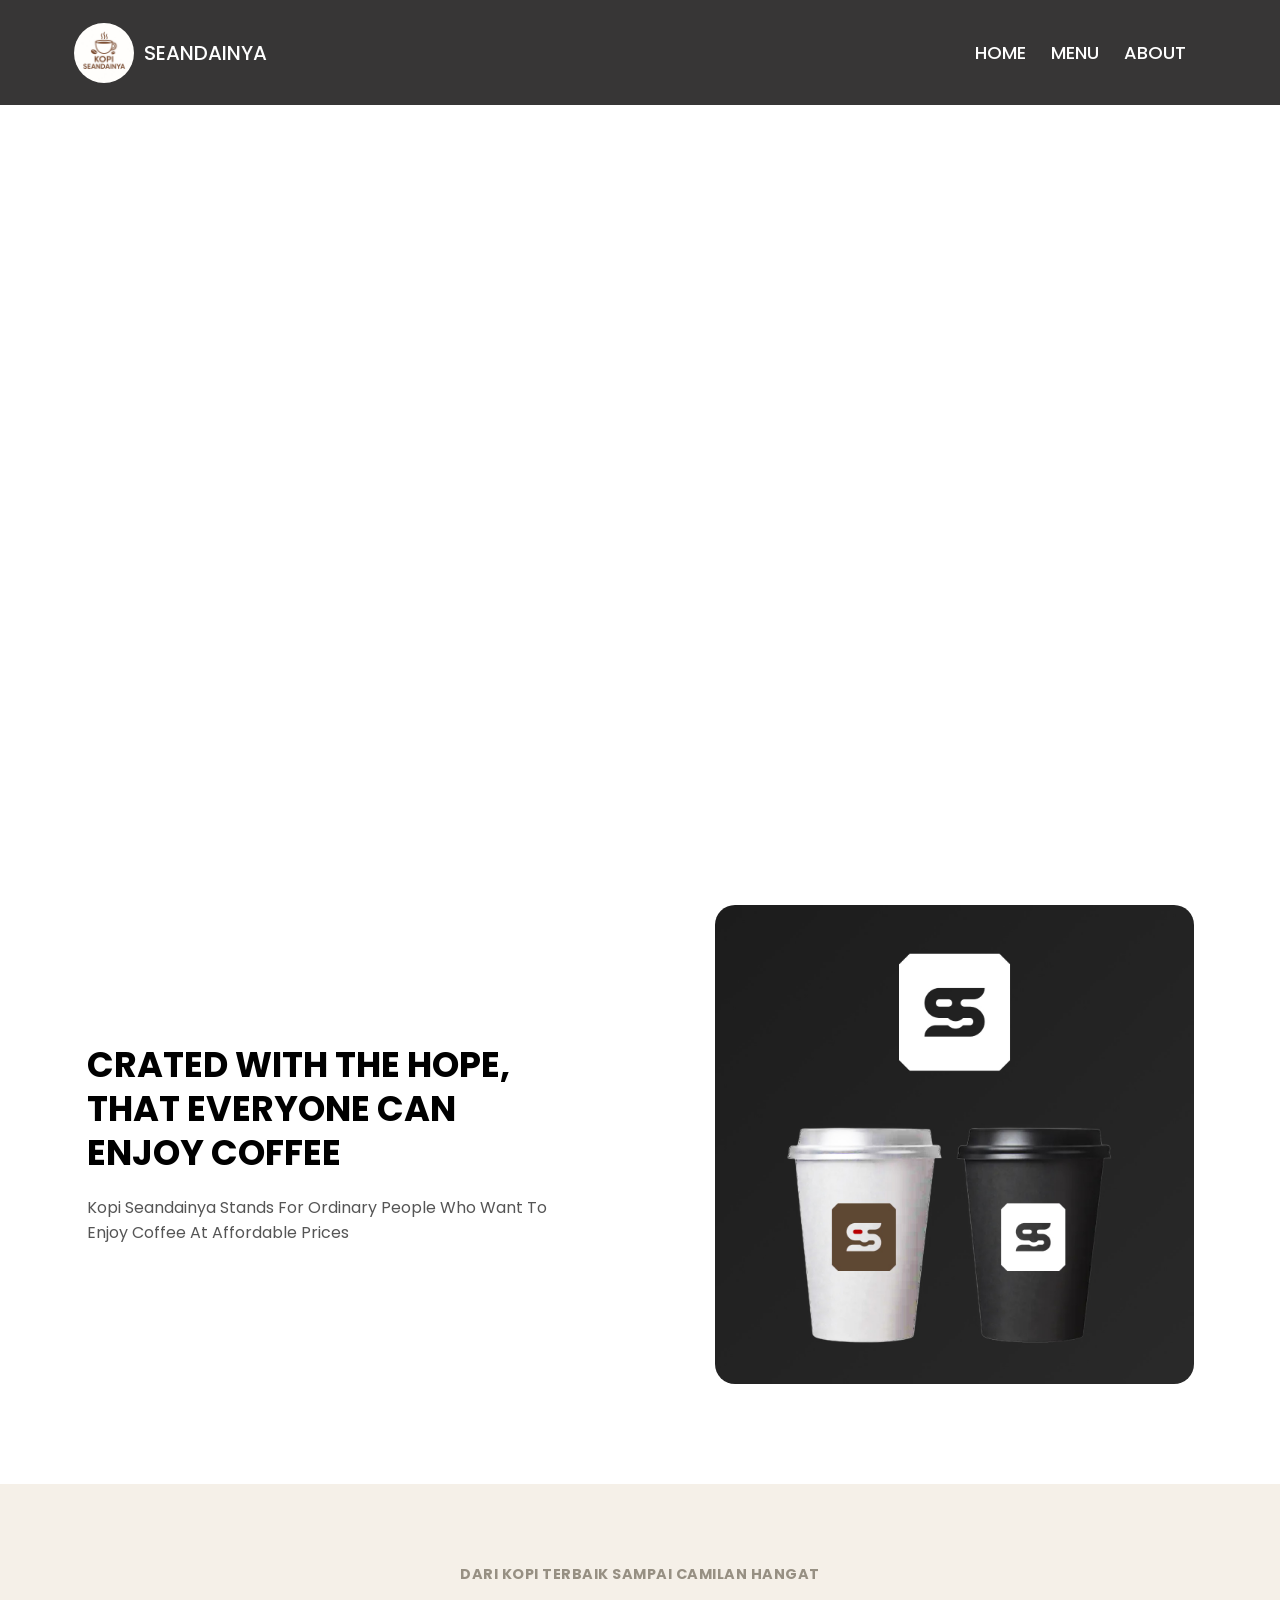
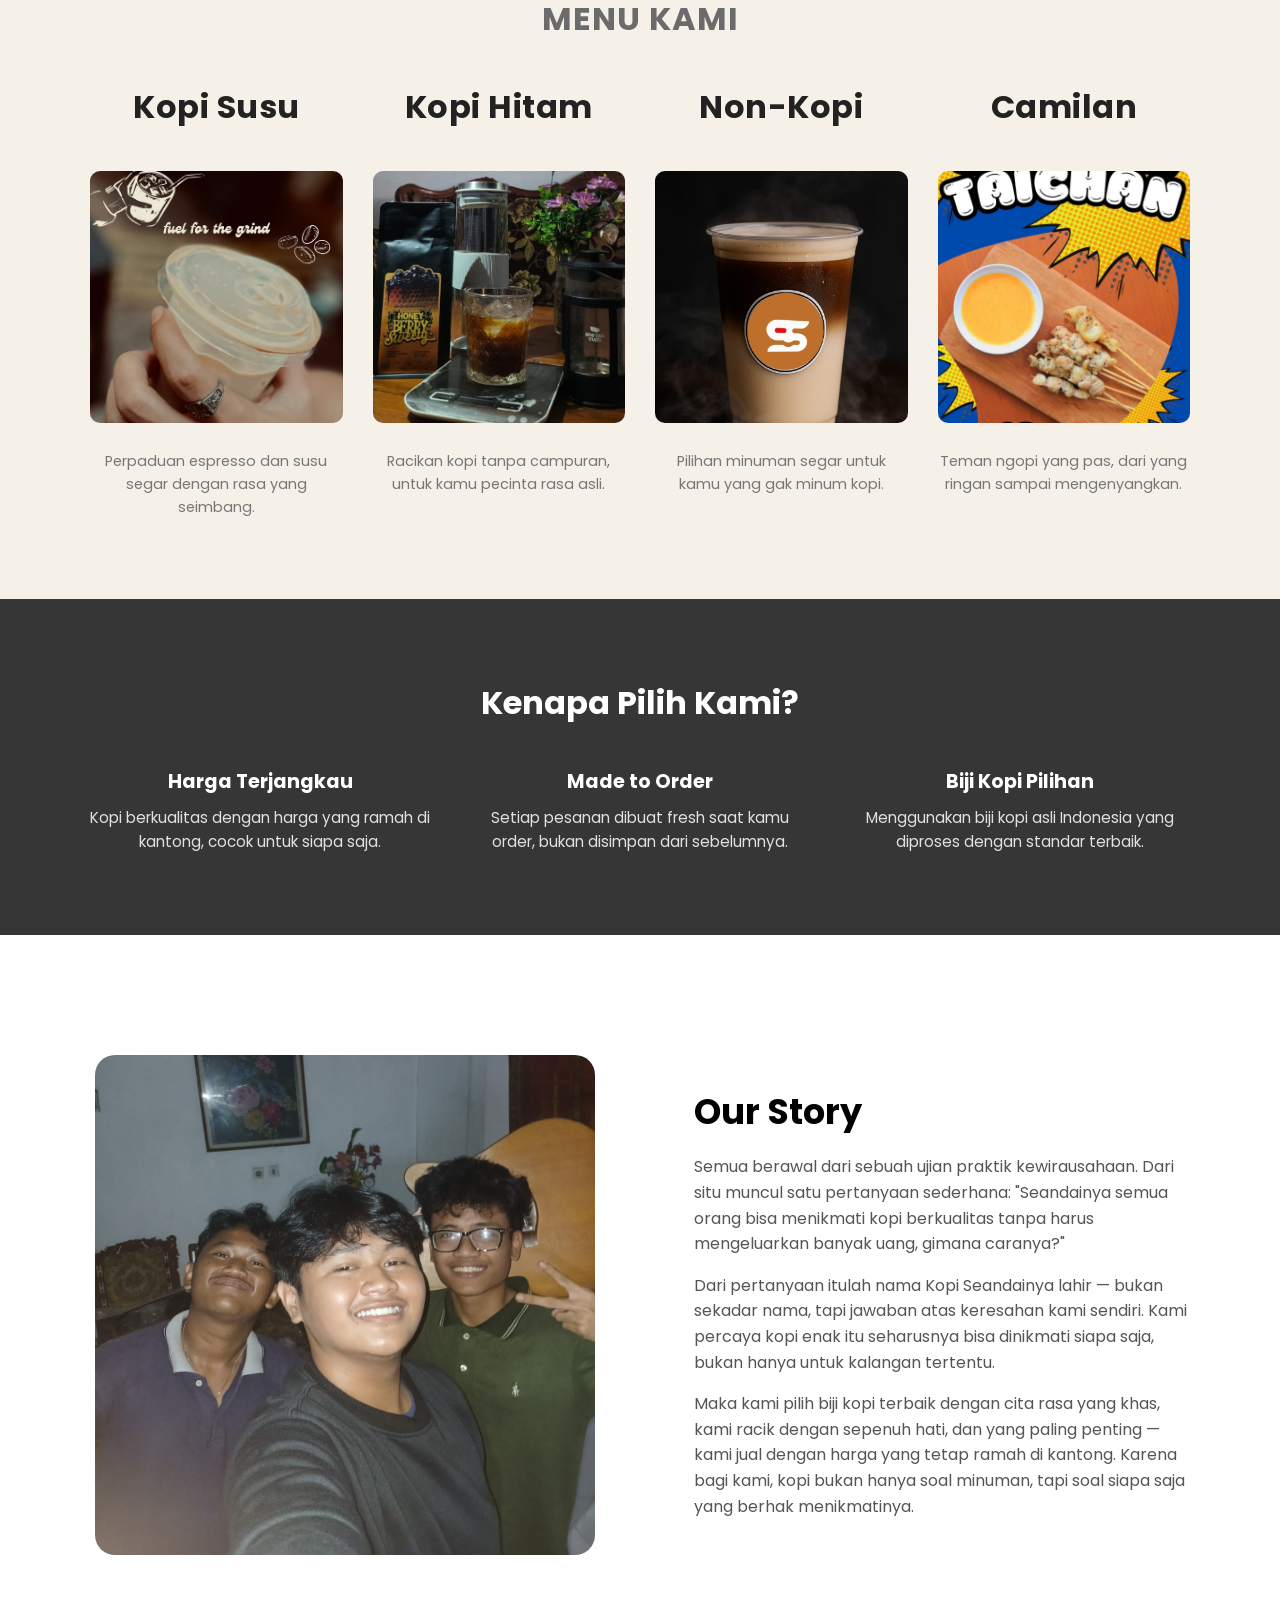
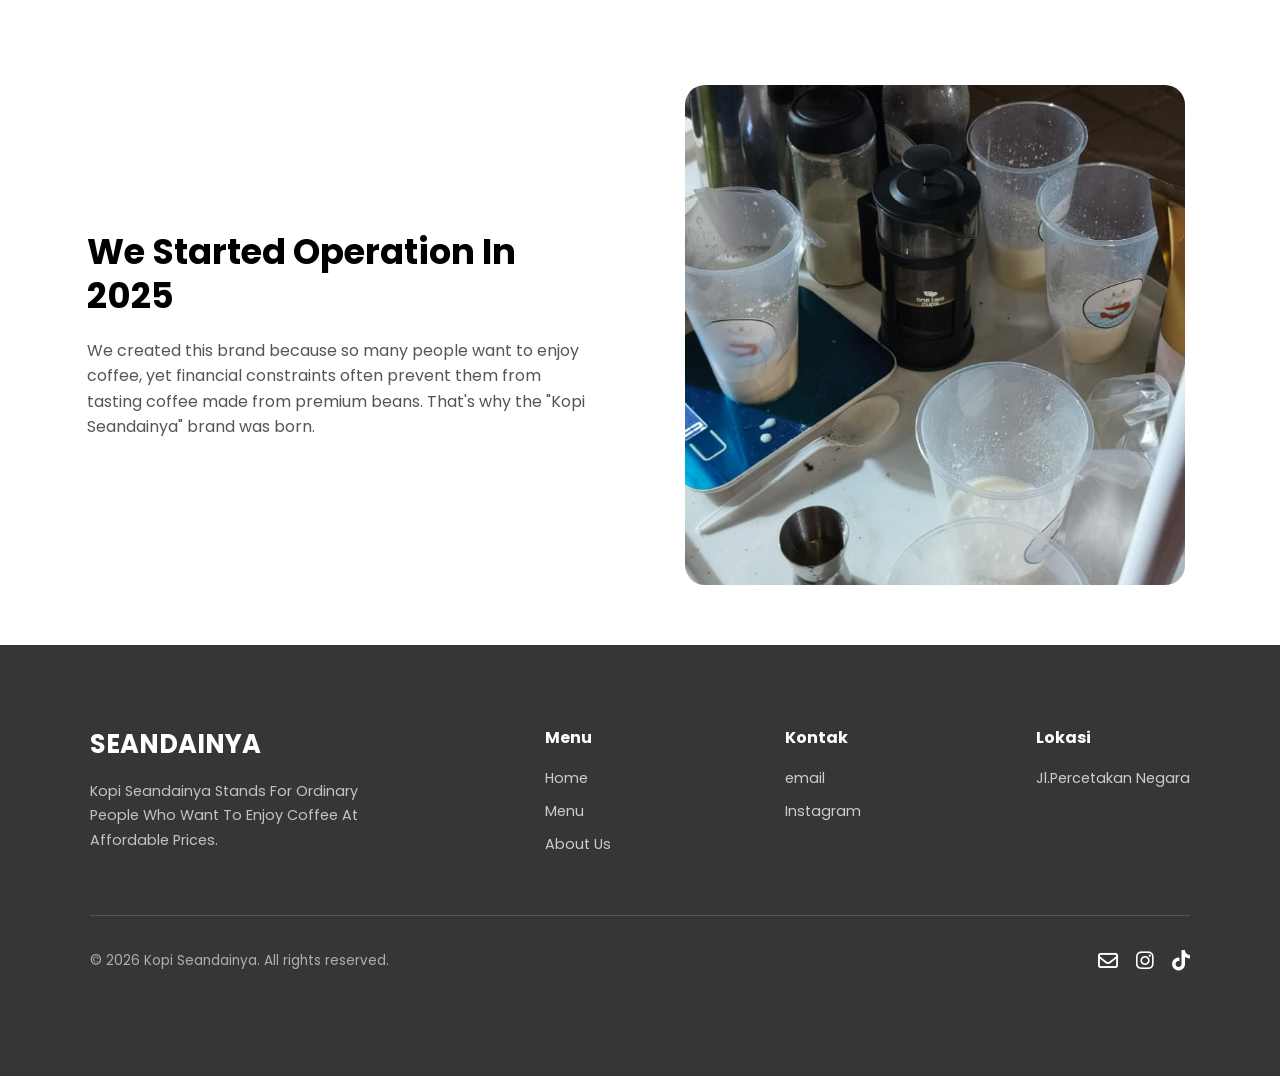
==== index.html @ 77f6c5b6 "project website pertama" ====
<!doctype html>
<html lang="en">
  <head>
    <meta charset="UTF-8" />
    <meta name="viewport" content="width=device-width, initial-scale=1.0" />
    <title>mini project</title>

    <link rel="stylesheet" href="base.css" />

    <!-- Font Awesome (Ikon sosmed)-->
    <link
      rel="stylesheet"
      href="https://cdnjs.cloudflare.com/ajax/libs/font-awesome/6.7.2/css/all.min.css"
      integrity="sha512-Evv84Mr4kqVGRNSgIGL/F/aIDqQb7xQ2vcrdIwxfjThSH8CSR7PBEakCr51Ck+w+/U6swU2Im1vVX0SVk9ABhg=="
      crossorigin="anonymous"
      referrerpolicy="no-referrer"
    />
  </head>

  <body>
    <header>
      <nav>
        <div class="image">
          <img src="aset/logo seandainya.jpeg" />
          <span>SEANDAINYA</span>
        </div>

        <div class="list_menu">
          <ul>
            <li><a href="#top">HOME</a></li>
            <li><a href="produk.html">MENU</a></li>
            <li><a href="#targetM">ABOUT</a></li>
          </ul>
        </div>

        <!-- HAMBURGER -->
        <input type="checkbox" id="toggle" />
        <label for="toggle" class="menu-btn">
          <span></span>
          <span></span>
          <span></span>
        </label>
      </nav>

      <!-- sidebar -->
      <div class="sidebar">
        <h3>SEANDAINYA</h3>
        <a href="#top">HOME</a>
        <a href="produk.html">MENU</a>
        <a href="#targetM">ABOUT</a>
      </div>
      <!-- sidebar end -->
    </header>

    <main>
      <video
        class="video"
        src="aset/cold, smooth & tasty. (1).mp4"
        autoplay
        loop
        muted
        id="targetH"
      ></video>

      <div class="hero-split reveal">
        <div class="hero-split-text">
          <h2>CRATED WITH THE HOPE,<br />THAT EVERYONE CAN ENJOY COFFEE</h2>
          <p>
            Kopi Seandainya Stands For Ordinary People Who Want To Enjoy Coffee
            At Affordable Prices
          </p>
        </div>
        <div class="hero-split-image">
          <img src="aset/desain.jpeg" alt="Kopi Seandainya" />
        </div>
      </div>

      <section class="block block-light">
        <div class="block-inner">
          <p class="menu-label">Dari Kopi Terbaik Sampai Camilan Hangat</p>
          <h2 class="menu-title">MENU KAMI</h2>
          <div class="menu-underline"></div>

          <div class="menu-grid">
            <div class="menu-col">
              <h2>Kopi Susu</h2>
              <img src="aset/menu kopi.jpeg" alt="Kopi Susu" />
              <p>
                Perpaduan espresso dan susu segar dengan rasa yang seimbang.
              </p>
            </div>
            <div class="menu-col">
              <h2>Kopi Hitam</h2>
              <img src="aset/arabica pertama.jpeg" alt="Kopi Hitam" />
              <p>Racikan kopi tanpa campuran, untuk kamu pecinta rasa asli.</p>
            </div>
            <div class="menu-col">
              <h2>Non-Kopi</h2>
              <img src="aset/logo3.jpeg" alt="Non Kopi" />
              <p>Pilihan minuman segar untuk kamu yang gak minum kopi.</p>
            </div>
            <div class="menu-col">
              <h2>Camilan</h2>
              <img src="aset/menu cemilan.jpeg" alt="Camilan" />
              <p>
                Teman ngopi yang pas, dari yang ringan sampai mengenyangkan.
              </p>
            </div>
          </div>
        </div>
      </section>

      <section class="block block-dark">
        <div class="block-inner">
          <h2>Kenapa Pilih Kami?</h2>
          <div class="reason-grid">
            <div class="reason-item">
              <h3>Harga Terjangkau</h3>
              <p>
                Kopi berkualitas dengan harga yang ramah di kantong, cocok untuk
                siapa saja.
              </p>
            </div>
            <div class="reason-item">
              <h3>Made to Order</h3>
              <p>
                Setiap pesanan dibuat fresh saat kamu order, bukan disimpan dari
                sebelumnya.
              </p>
            </div>
            <div class="reason-item">
              <h3>Biji Kopi Pilihan</h3>
              <p>
                Menggunakan biji kopi asli Indonesia yang diproses dengan
                standar terbaik.
              </p>
            </div>
          </div>
        </div>
      </section>

      <div class="about" id="targetM">
        <h2></h2>
      </div>

      <div class="hero-split-2 reveal">
        <div class="hero-split-image">
          <img src="aset/pendiri2.jpeg" alt="Kopi Seandainya" />
        </div>
        <div class="hero-split-text">
          <h2>Our Story</h2>
          <p>
            Semua berawal dari sebuah ujian praktik kewirausahaan. Dari situ
            muncul satu pertanyaan sederhana: "Seandainya semua orang bisa
            menikmati kopi berkualitas tanpa harus mengeluarkan banyak uang,
            gimana caranya?"
          </p>
          <p>
            Dari pertanyaan itulah nama Kopi Seandainya lahir — bukan sekadar
            nama, tapi jawaban atas keresahan kami sendiri. Kami percaya kopi
            enak itu seharusnya bisa dinikmati siapa saja, bukan hanya untuk
            kalangan tertentu.
          </p>
          <p>
            Maka kami pilih biji kopi terbaik dengan cita rasa yang khas, kami
            racik dengan sepenuh hati, dan yang paling penting — kami jual
            dengan harga yang tetap ramah di kantong. Karena bagi kami, kopi
            bukan hanya soal minuman, tapi soal siapa saja yang berhak
            menikmatinya.
          </p>
        </div>
      </div>

      <div class="hero-split-2">
        <div class="hero-split-text">
          <h2>We Started Operation In 2025</h2>
          <p>
            We created this brand because so many people want to enjoy coffee,
            yet financial constraints often prevent them from tasting coffee
            made from premium beans. That's why the "Kopi Seandainya" brand was
            born.
          </p>
        </div>
        <div class="hero-split-image">
          <img src="aset/opening.jpeg" alt="Kopi Seandainya" />
        </div>
      </div>

      <div>
        <div class="text_beli">
          <span> </span>
        </div>
      </div>
    </main>

    <!-- FOOTER -->
    <footer class="site-footer block block-dark">
      <div class="block-inner">
        <div class="footer-top">
          <div class="footer-brand">
            <h3>SEANDAINYA</h3>
            <p>
              Kopi Seandainya Stands For Ordinary People Who Want To Enjoy
              Coffee At Affordable Prices.
            </p>
          </div>

          <div class="footer-col">
            <h4>Menu</h4>
            <a href="#top">Home</a>
            <a href="produk.html">Menu</a>
            <a href="#targetM">About Us</a>
          </div>

          <div class="footer-col">
            <h4>Kontak</h4>
            <a href="#">email</a>
            <a href="https://www.instagram.com/kedai_seandainya/">Instagram</a>
          </div>

          <div class="footer-col">
            <h4>Lokasi</h4>
            <a href="#" style="pointer-events: none">Jl.Percetakan Negara</a>
          </div>
        </div>

        <div class="footer-divider"></div>

        <div class="footer-bottom">
          <p>&copy; 2026 Kopi Seandainya. All rights reserved.</p>
          <div class="footer-socials">
            <a href="#">
              <i class="fa-regular fa-envelope"></i>
            </a>
            <a href="https://www.instagram.com/kedai_seandainya/">
              <i class="fa-brands fa-instagram"></i>
            </a>
            <a href="#">
              <i class="fa-brands fa-tiktok"></i>
            </a>
          </div>
        </div>
      </div>
    </footer>
    <!-- FOOTER END -->

    <script src="style.js"></script>
  </body>
</html>
---- base.css ----
/* !!!!!!!

JANGAN EDIT FILE INI. DENGAN ANDA MENGAMBIL FILE INI,
ANDA TIDAK MENGHARGAI SESAMA DEVELOPER

!!!!!!!!!! */


@import url("https://fonts.googleapis.com/css2?family=Poppins:ital,wght@0,100;0,200;0,300;0,400;0,500;0,600;0,700;0,800;0,900;1,100;1,200;1,300;1,400;1,500;1,600;1,700;1,800;1,900&display=swap");

:root {
  --nav-height: 105px;
}

/* BUKU MENU PAGE */
.menu-page-header {
  text-align: center;
  padding: 60px 5%;
  padding-bottom: 0;
  font-family: "poppins";
}
 
.menu-page-header h1 {
  font-size: 2.4em;
  font-weight: 800;
  color: #1a1a1a;
  margin-bottom: 18px;
}
 
.menu-page-header-underline {
  width: 70px;
  height: 5px;
  background-color: #212121;
  margin: 0 auto 18px;
  border-radius: 2px;
}
 
.menu-page-header p {
  color: #777;
  font-size: 1em;
}
 
.menu-category {
  padding: 60px 5%;
  font-family: "poppins";
}

 
.menu-category-title {
  font-size: 1.9em;
  font-weight: 700;
  color: #8a8a8a;
  letter-spacing: 1px;
  margin-bottom: 20px;
  margin-top: 50px;
}
 
.menu-category-desc {
  color: #777;
  line-height: 1.7;
  max-width: 900px;
  margin-bottom: 50px;
}
 
.menu-subcards {
  display: grid;
  grid-template-columns: repeat(2, 1fr);
  gap: 45px;
}
 
.menu-subcard {
  background-color: #f5f4f2;
  border-radius: 8px;
  padding: 30px 30px 30px 55px;
  display: flex;
  align-items: center;
  gap: 25px;
}
 
.menu-subcard img {
  width: 150px;
  height: 150px;
  object-fit: cover;
  border-radius: 8px;
  margin-left: -80px;
  flex-shrink: 0;
  box-shadow: 0 10px 25px rgba(0, 0, 0, 0.15);
}
 
.menu-subcard-content h3 {
  font-size: 0.95em;
  font-weight: 700;
  letter-spacing: 1.5px;
  text-transform: uppercase;
  margin-bottom: 14px;
  color: #333;
}
 
.menu-subcard-content p {
  font-size: 0.9em;
  color: #666;
  line-height: 1.7;
}

@media (max-width: 768px) {
  .menu-subcards {
    grid-template-columns: 1fr;
  }
  .menu-subcard {
    flex-direction: column;
    padding: 40px 25px 25px;
    text-align: center;
  }
  .menu-subcard img {
    margin-left: 0;
    margin-top: -55px;
  }
}

/* ANIMASI SHARED */
.reveal {
  opacity: 0;
  transform: translateY(30px);
  transition: opacity 0.6s ease-out, transform 0.6s ease-out;
}

.reveal.visible {
  opacity: 1;
  transform: translateY(0);
}
/* ANIMASI END*/


/* ------------------------------------------------------ HOME CSS -------------------------------------------------------------- */

body {
  height: 150dvh;
}

html {
  scroll-behavior: smooth;
}

* {
  margin: 0;
  padding: 0;
  box-sizing: border-box;
}

span {
  font-size: 20px;
}

nav {
  font-family: "poppins";
  position: fixed;
  z-index: 3;
  top: 0;
  left: 0;
  right: 0;
  height: var(--nav-height);
  padding: 0 5%;
  display: flex;
  flex: 1 0 67%;
  background-color: rgb(55, 54, 54);
  justify-content: space-between;
  align-items: center;
  transition:
    height 0.3s ease,
    box-shadow 0.3s ease;
}

nav.scrolled {
  height: calc(var(--nav-height) - 40px);
  box-shadow: 0px 2px 10px rgba(0, 0, 0, 0.08);
}

nav.scrolled .image img {
  width: 50px;
  height: 50px;
}

nav.scrolled .image span {
  font-size: 20px;
}

.sidebar {
  position: fixed;
  top: 0;
  left: -250px;
}

.image {
  display: flex;
  font-family: "poppins";
  font-weight: 500;
  color: #fff;
  align-items: center;
  gap: 10px;
  margin-left: 10px;
  img {
    width: 60px;
    height: 60px;
    border-radius: 50%;
    transition:
      width 0.3s ease,
      height 0.3s ease;
  }
}

.video {
  display: block;
  width: 100vw;
  margin-left: calc(50% - 50vw);
  margin-right: calc(50% - 50vw);
  max-width: 100vw;
  top: 0;
  height: auto;
  border-radius: 0;
}

.list_menu ul {
  display: flex;
  gap: 25px;
  margin-right: 30px;
  li {
    list-style: none;
    font-family: "poppins";
    cursor: pointer;
    transition: 0.3s;
    & a {
      text-decoration: none;
      color: white;
      font-size: 18px;
      font-weight: 500;
    }
  }
}

ul a {
  position: relative;
  text-decoration: none;
}
a::after {
  content: "";
  position: absolute;
  left: 50%;
  bottom: -6px;
  width: 0;
  height: 3px;
  background-color: #fff;
  transform: translateX(-50%);
  transition: width 0.3s ease;
}
a:hover::after {
  width: 100%;
}
main {
  margin-top: var(--nav-height);
  padding: 0px 25px;
}
.p {
  align-items: center;
  justify-content: center;
  display: flex;
  margin-bottom: 30px;
  font-family: "poppins";
  font-weight: 600;
  font-family: "poppins";
  height: 200px;
  img {
    height: auto;
    max-width: 30%;
    margin-top: 50px;
    padding: 30px;
    display: flex;
  }
}

.about {
  font-family: "poppins";
  justify-content: center;
  align-items: center;
  display: flex;
  margin-top: 50px;
}

/* MENU SECTION */
.menu-label {
  color: #979083;
  font-weight: 700;
  font-size: 0.9em;
  letter-spacing: 0.5px;
  text-transform: uppercase;
  margin-bottom: 10px;
}

.menu-title {
  font-size: 2.6em;
  font-weight: 700;
  color: #6b6b6b;
  letter-spacing: 1px;
}

.menu-grid {
  display: grid;
  grid-template-columns: repeat(4, 1fr);
  gap: 30px;
  text-align: center;
}

.menu-col img {
  width: 100%;
  aspect-ratio: 1 / 1;
  object-fit: cover;
  border-radius: 10px;
  margin-bottom: 20px;
}

.menu-col h2 {
  font-size: 1.05em;
  font-weight: 700;
  color: #222;
  margin-bottom: 12px;
  letter-spacing: 0.5px;
}

.menu-col p {
  font-size: 0.9em;
  color: #777;
  line-height: 1.6;
}

@media (max-width: 900px) {
  .menu-grid {
    grid-template-columns: repeat(2, 1fr);
  }
}

@media (max-width: 500px) {
  .menu-grid {
    grid-template-columns: 1fr;
  }
  .menu-title {
    font-size: 1.8em;
  }
}
/* MENU END */


/* HERO SPLIT */
.hero-split {
  margin-top: 60px;
  display: flex;
  align-items: center;
  justify-content: space-between;
  gap: 150px;
  padding: 100px 5%;
  font-family: "poppins";
}

.hero-split-2 {
  margin-top: 10px;
  display: flex;
  align-items: center;
  justify-content: space-between;
  gap: 90px;
  padding: 60px 5%;
  font-family: "poppins";
}

.hero-split-text {
  flex: 1;
  max-width: 500px;
}

.hero-split-text h2 {
  font-size: 2.2em;
  font-weight: 700;
  line-height: 1.25;
  margin-bottom: 20px;
}

.hero-split-text p {
  font-size: 1em;
  color: #555;
  line-height: 1.6;
  margin-bottom: 16px;
}

.hero-split-text p:last-child {
  margin-bottom: 0;
}

.hero-split-image {
  flex: 1;
  display: flex;
  justify-content: center;
}

.hero-split-image img {
  width: 100%;
  max-width: 500px;
  aspect-ratio: 1 / 1;
  height: auto;
  border-radius: 20px;
  object-fit: cover;
}

/* BLOCK SECTION (background mentok layar) */
.block {
  width: 100vw;
  margin-left: calc(50% - 50vw);
  margin-right: calc(50% - 50vw);
  padding: 80px 5%;
  font-family: "poppins";
}

.block-inner {
  max-width: 1100px;
  margin: 0 auto;
  text-align: center;
}

.block-inner h2 {
  font-size: 2em;
  font-weight: 700;
  margin-bottom: 40px;
}

.block-dark {
  background-color: rgb(55, 54, 54);
  color: white;
}

.block-light {
  background-color: #f5f0e8;
  color: #222;
}

.reason-grid {
  display: grid;
  grid-template-columns: repeat(3, 1fr);
  gap: 40px;
  margin-top: 20px;
}

.reason-item h3 {
  font-size: 1.2em;
  margin-bottom: 10px;
}

.reason-item p {
  font-size: 0.95em;
  line-height: 1.6;
  opacity: 0.85;
}
/* BLOCK SECTION END */


/* FOOTER */
.site-footer {
  color: #fff;
}

.site-footer .block-inner{
  text-align: left;
}

.footer-top {
  display: flex;
  flex-wrap: wrap;
  justify-content: space-between;
  gap: 40px;
  padding-bottom: 40px;
}

.footer-brand {
  max-width: 280px;
}

.footer-brand h3 {
  font-size: 1.6em;
  margin-bottom: 15px;
}

.footer-brand p {
  font-size: 0.9em;
  line-height: 1.7;
  color: rgba(255, 255, 255, 0.7);
}

.footer-col {
  display: flex;
  flex-direction: column;
  gap: 12px;
}

.footer-col h4 {
  font-weight: 700;
  margin-bottom: 6px;
  font-size: 1em;
}

.footer-col a {
  color: rgba(255, 255, 255, 0.75);
  text-decoration: none;
  font-size: 0.9em;
}

.footer-col a:hover {
  color: #fff;
}

.footer-divider {
  height: 1px;
  background-color: rgba(255, 255, 255, 0.15);
  margin: 20px 0;
}

.footer-bottom {
  display: flex;
  flex-wrap: wrap;
  justify-content: space-between;
  align-items: center;
  gap: 15px;
  padding-top: 10px;
  padding-bottom: 20px;
  font-size: 0.85em;
  color: rgba(255, 255, 255, 0.6);
}

.footer-socials {
  display: flex;
  gap: 18px;
}

.footer-socials a {
  color: #fff;
  font-size: 1.5em;
}

@media (max-width: 600px) {
  .footer-top {
    flex-direction: column;
    gap: 30px;
  }
  .footer-bottom {
    flex-direction: column;
    text-align: center;
  }
}
/* FOOTER END */

.menu-btn {
  display: none;
}

#toggle {
  display: none;
}

@media (max-width: 1225px) {
  .cardWrapper {
    /* ??? */
    grid-template-columns: repeat(5, minmax(0, 1fr));
    padding: 0 50px;
    /* display: none; */
    .card {
      height: 200px;
      .cardImage {
        height: 140px;
      }
    }
  }
}

@media (max-width: 768px) {
  .sidebar {
    font-family: "poppins";
    position: fixed;
    z-index: 2;
    top: 0;
    left: -250px;
    width: 250px;
    height: 100%;
    background: #222;
    color: white;
    margin-top: 20px;
    padding-top: 60px;
    transition: 0.4s;
  }

  .sidebar h3 {
    display: block;
    padding: 0px 20px;
    color: white;
  }
  .sidebar a {
    display: block;
    padding: 15px 20px;
    color: white;
    text-decoration: none;
  }

  a {
    position: relative;
    text-decoration: none;
  }
  a::after {
    content: "";
    position: absolute;
    /* left: 50%; */
    bottom: -6px;
    width: 0;
    height: 3px;
    background-color: white;
    transform: translateX(-50%);
    transition: width 0.3s ease;
  }

  a:hover::after {
    width: 100%;
  }

  .menu-btn {
    width: 35px;
    display: block;
    cursor: pointer;
  }

  .menu-btn span {
    display: block;
    height: 3px;
    width: 100%;
    background: #fff;
    margin: 6px 0;
    transition: 0.4s;
  }

  .hero-split {
    flex-direction: column;
    text-align: center;
    padding: 40px 8%;
    gap: 30px;
  }
  .hero-split-2 {
    flex-direction: column;
    text-align: center;
    padding: 40px 8%;
    gap: 30px;
  }
  .hero-split-text {
    max-width: 100%;
  }

  .reason-grid {
    grid-template-columns: 1fr;
    gap: 30px;
  }

  nav:has(#toggle:checked) + .sidebar {
    left: 0;
  }
  #toggle:checked + .menu-btn span:nth-child(1) {
    transform: rotate(45deg) translate(6px, 6px);
  }

  #toggle:checked + .menu-btn span:nth-child(2) {
    opacity: 0;
  }

  #toggle:checked + .menu-btn span:nth-child(3) {
    transform: rotate(-45deg) translate(7px, -7px);
  }
  .list_menu {
    display: none;
  }
}

@media (max-width: 530px) {
  .cardWrapper {
    grid-template-columns: repeat(2, minmax(0, 1fr));
    padding: 0 95px;
    .card {
      height: 200px;
      .cardImage {
        height: 145px;
      }
    }
  }
  .list_menu {
    display: none;
  }
}

@media (max-width: 455px) {
  .cardWrapper {
    grid-template-columns: repeat(1, minmax(0, 1fr));
    padding: 0 95px;
    .card {
      height: 200px;
      .cardImage {
        height: 145px;
      }
    }
  }
}
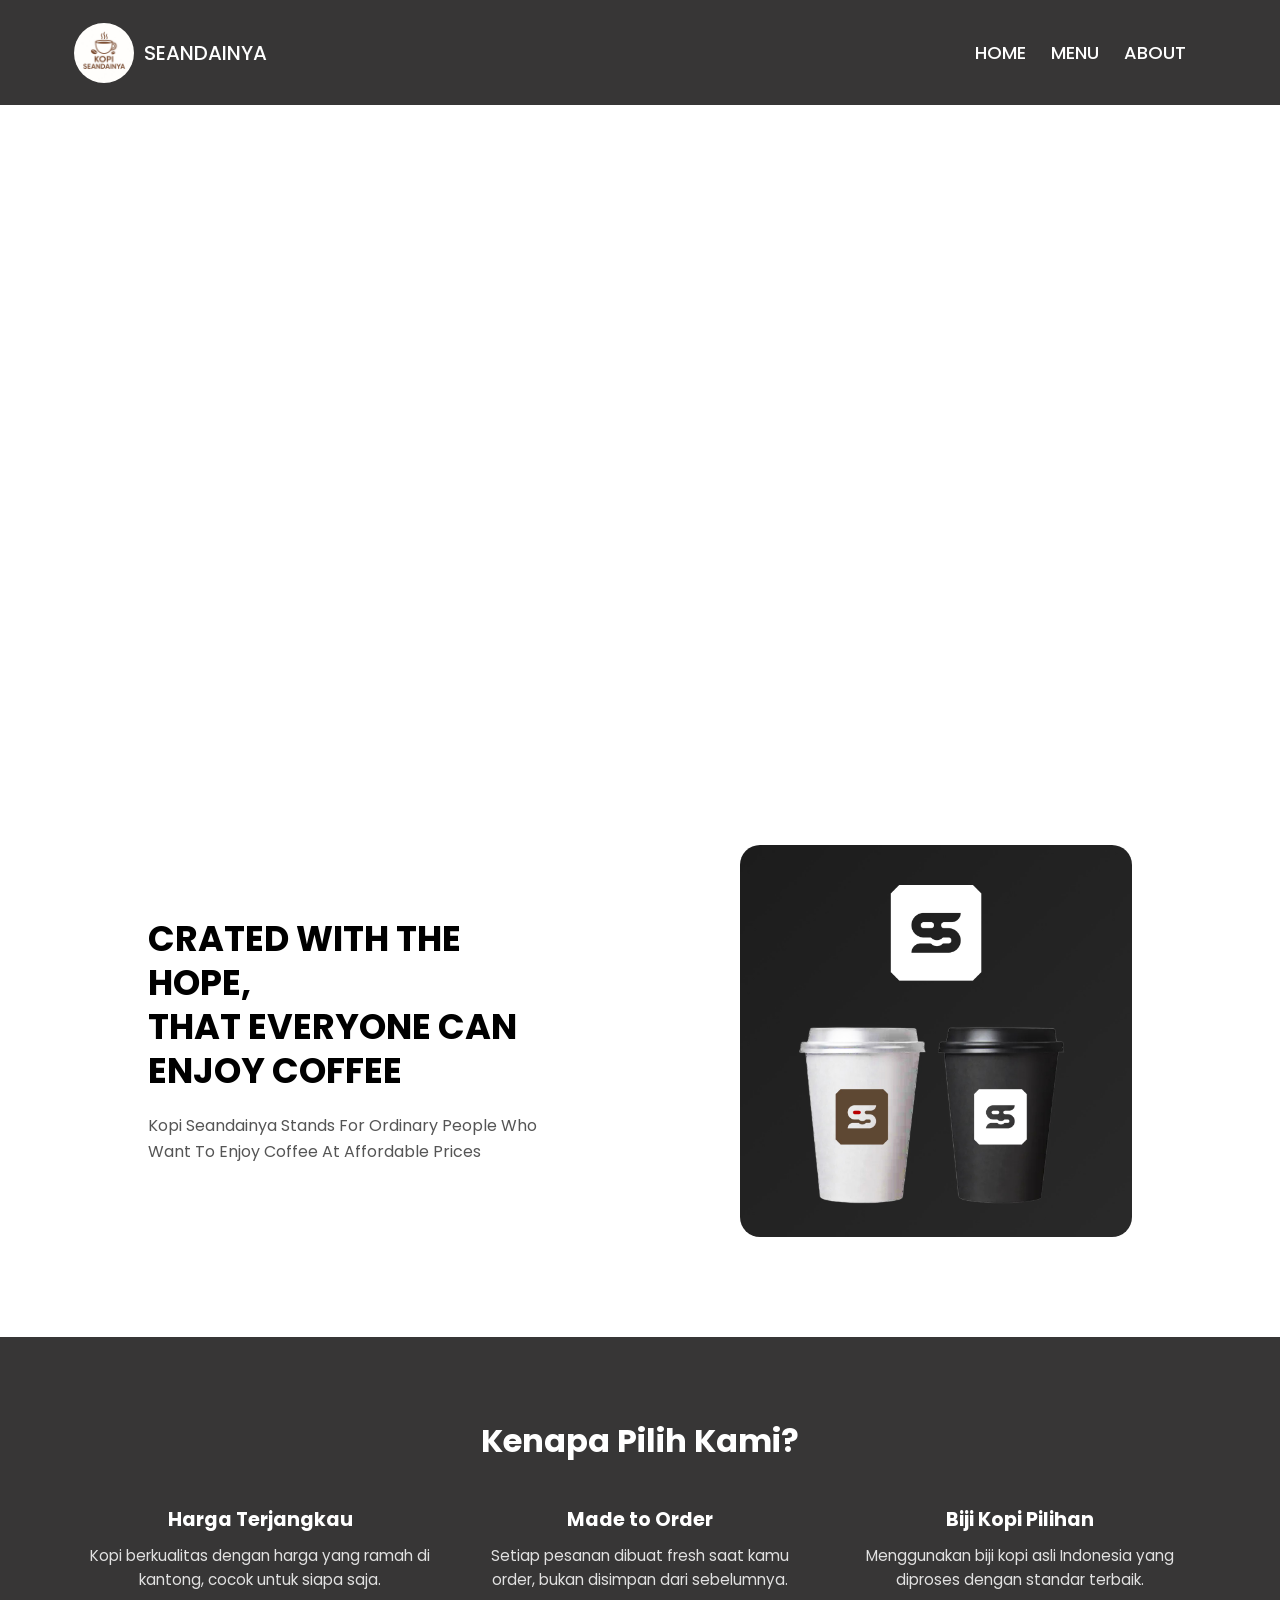
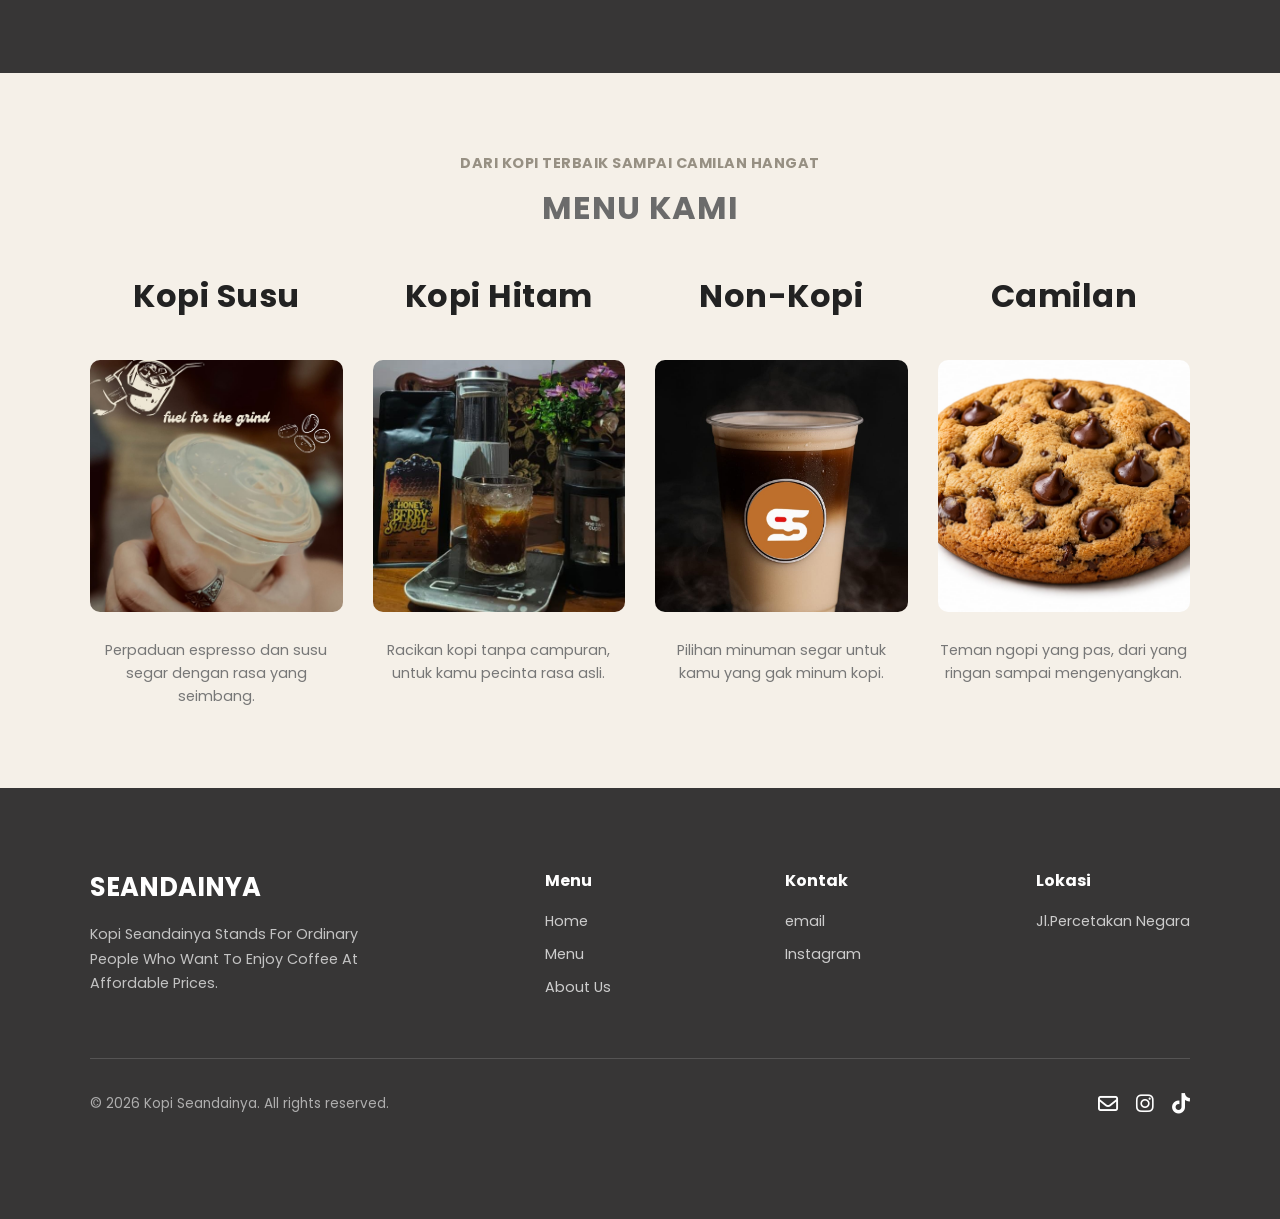
==== commit 07717eaf: "Add files via upload" ====
--- a/index.html
+++ b/index.html
@@ -29,7 +29,7 @@
           <ul>
             <li><a href="#top">HOME</a></li>
             <li><a href="produk.html">MENU</a></li>
-            <li><a href="#targetM">ABOUT</a></li>
+            <li><a href="about.html">ABOUT</a></li>
           </ul>
         </div>
 
@@ -47,7 +47,7 @@
         <h3>SEANDAINYA</h3>
         <a href="#top">HOME</a>
         <a href="produk.html">MENU</a>
-        <a href="#targetM">ABOUT</a>
+        <a href="about.html">ABOUT</a>
       </div>
       <!-- sidebar end -->
     </header>
@@ -75,13 +75,42 @@
         </div>
       </div>
 
+      <section class="block block-dark">
+        <div class="block-inner">
+          <h2>Kenapa Pilih Kami?</h2>
+          <div class="reason-grid reveal">
+            <div class="reason-item">
+              <h3>Harga Terjangkau</h3>
+              <p>
+                Kopi berkualitas dengan harga yang ramah di kantong, cocok untuk
+                siapa saja.
+              </p>
+            </div>
+            <div class="reason-item">
+              <h3>Made to Order</h3>
+              <p>
+                Setiap pesanan dibuat fresh saat kamu order, bukan disimpan dari
+                sebelumnya.
+              </p>
+            </div>
+            <div class="reason-item">
+              <h3>Biji Kopi Pilihan</h3>
+              <p>
+                Menggunakan biji kopi asli Indonesia yang diproses dengan
+                standar terbaik.
+              </p>
+            </div>
+          </div>
+        </div>
+      </section>
+
       <section class="block block-light">
         <div class="block-inner">
           <p class="menu-label">Dari Kopi Terbaik Sampai Camilan Hangat</p>
           <h2 class="menu-title">MENU KAMI</h2>
           <div class="menu-underline"></div>
 
-          <div class="menu-grid">
+          <div class="menu-grid reveal">
             <div class="menu-col">
               <h2>Kopi Susu</h2>
               <img src="aset/menu kopi.jpeg" alt="Kopi Susu" />
@@ -101,7 +130,7 @@
             </div>
             <div class="menu-col">
               <h2>Camilan</h2>
-              <img src="aset/menu cemilan.jpeg" alt="Camilan" />
+              <img src="aset/cookiesO.jpeg" alt="Camilan" />
               <p>
                 Teman ngopi yang pas, dari yang ringan sampai mengenyangkan.
               </p>
@@ -110,81 +139,6 @@
         </div>
       </section>
 
-      <section class="block block-dark">
-        <div class="block-inner">
-          <h2>Kenapa Pilih Kami?</h2>
-          <div class="reason-grid">
-            <div class="reason-item">
-              <h3>Harga Terjangkau</h3>
-              <p>
-                Kopi berkualitas dengan harga yang ramah di kantong, cocok untuk
-                siapa saja.
-              </p>
-            </div>
-            <div class="reason-item">
-              <h3>Made to Order</h3>
-              <p>
-                Setiap pesanan dibuat fresh saat kamu order, bukan disimpan dari
-                sebelumnya.
-              </p>
-            </div>
-            <div class="reason-item">
-              <h3>Biji Kopi Pilihan</h3>
-              <p>
-                Menggunakan biji kopi asli Indonesia yang diproses dengan
-                standar terbaik.
-              </p>
-            </div>
-          </div>
-        </div>
-      </section>
-
-      <div class="about" id="targetM">
-        <h2></h2>
-      </div>
-
-      <div class="hero-split-2 reveal">
-        <div class="hero-split-image">
-          <img src="aset/pendiri2.jpeg" alt="Kopi Seandainya" />
-        </div>
-        <div class="hero-split-text">
-          <h2>Our Story</h2>
-          <p>
-            Semua berawal dari sebuah ujian praktik kewirausahaan. Dari situ
-            muncul satu pertanyaan sederhana: "Seandainya semua orang bisa
-            menikmati kopi berkualitas tanpa harus mengeluarkan banyak uang,
-            gimana caranya?"
-          </p>
-          <p>
-            Dari pertanyaan itulah nama Kopi Seandainya lahir — bukan sekadar
-            nama, tapi jawaban atas keresahan kami sendiri. Kami percaya kopi
-            enak itu seharusnya bisa dinikmati siapa saja, bukan hanya untuk
-            kalangan tertentu.
-          </p>
-          <p>
-            Maka kami pilih biji kopi terbaik dengan cita rasa yang khas, kami
-            racik dengan sepenuh hati, dan yang paling penting — kami jual
-            dengan harga yang tetap ramah di kantong. Karena bagi kami, kopi
-            bukan hanya soal minuman, tapi soal siapa saja yang berhak
-            menikmatinya.
-          </p>
-        </div>
-      </div>
-
-      <div class="hero-split-2">
-        <div class="hero-split-text">
-          <h2>We Started Operation In 2025</h2>
-          <p>
-            We created this brand because so many people want to enjoy coffee,
-            yet financial constraints often prevent them from tasting coffee
-            made from premium beans. That's why the "Kopi Seandainya" brand was
-            born.
-          </p>
-        </div>
-        <div class="hero-split-image">
-          <img src="aset/opening.jpeg" alt="Kopi Seandainya" />
-        </div>
-      </div>
 
       <div>
         <div class="text_beli">
--- a/base.css
+++ b/base.css
@@ -5,12 +5,82 @@
 
 !!!!!!!!!! */
 
-
 @import url("https://fonts.googleapis.com/css2?family=Poppins:ital,wght@0,100;0,200;0,300;0,400;0,500;0,600;0,700;0,800;0,900;1,100;1,200;1,300;1,400;1,500;1,600;1,700;1,800;1,900&display=swap");
+/* google font */
 
 :root {
   --nav-height: 105px;
-}
+  --dark-text: #ab847f;
+  --light-text: #e2b2a2;
+  --gradient: linear-gradient(to bottom, #9973aa, #ba708b);
+  --bg: #2c1442;
+}
+
+/* =========================================  ABOUT  ======================================================= */
+.container {
+  width: 100%;
+  height: 100vh;
+  overflow: hidden;
+  position: relative;
+}
+
+.container img {
+  position: absolute;
+  width: 100%;
+  height: 90vh;
+  bottom: 0;
+}
+
+#one {
+  z-index: 6;
+}
+
+#two {
+  z-index: 5;
+}
+
+#three {
+  z-index: 4;
+}
+
+#four {
+  z-index: 3;
+}
+
+#five {
+  z-index: 2;
+}
+
+.main {
+  margin-top: 0;
+  background: #f9f3ff;
+  padding-top: 80px;
+}
+
+.main section {
+  width: 80%;
+  margin: auto;
+}
+
+.main section h2 {
+  color: black;
+  font-size: 2rem;
+}
+
+.main section p {
+  color: black;
+}
+
+.main section .site-footer {
+  background: #262329;
+  color: white;
+}
+
+.main section .site-footer p {
+  color: white;
+}
+
+/* ===========================================  ABOUT END  ======================================================= */
 
 /* BUKU MENU PAGE */
 .menu-page-header {
@@ -19,14 +89,14 @@
   padding-bottom: 0;
   font-family: "poppins";
 }
- 
+
 .menu-page-header h1 {
   font-size: 2.4em;
   font-weight: 800;
   color: #1a1a1a;
   margin-bottom: 18px;
 }
- 
+
 .menu-page-header-underline {
   width: 70px;
   height: 5px;
@@ -34,18 +104,17 @@
   margin: 0 auto 18px;
   border-radius: 2px;
 }
- 
+
 .menu-page-header p {
   color: #777;
   font-size: 1em;
 }
- 
+
 .menu-category {
   padding: 60px 5%;
   font-family: "poppins";
 }
 
- 
 .menu-category-title {
   font-size: 1.9em;
   font-weight: 700;
@@ -54,20 +123,20 @@
   margin-bottom: 20px;
   margin-top: 50px;
 }
- 
+
 .menu-category-desc {
   color: #777;
   line-height: 1.7;
   max-width: 900px;
   margin-bottom: 50px;
 }
- 
+
 .menu-subcards {
   display: grid;
   grid-template-columns: repeat(2, 1fr);
   gap: 45px;
 }
- 
+
 .menu-subcard {
   background-color: #f5f4f2;
   border-radius: 8px;
@@ -76,7 +145,7 @@
   align-items: center;
   gap: 25px;
 }
- 
+
 .menu-subcard img {
   width: 150px;
   height: 150px;
@@ -86,7 +155,7 @@
   flex-shrink: 0;
   box-shadow: 0 10px 25px rgba(0, 0, 0, 0.15);
 }
- 
+
 .menu-subcard-content h3 {
   font-size: 0.95em;
   font-weight: 700;
@@ -95,33 +164,45 @@
   margin-bottom: 14px;
   color: #333;
 }
- 
+
 .menu-subcard-content p {
   font-size: 0.9em;
   color: #666;
   line-height: 1.7;
 }
 
-@media (max-width: 768px) {
-  .menu-subcards {
-    grid-template-columns: 1fr;
-  }
-  .menu-subcard {
-    flex-direction: column;
-    padding: 40px 25px 25px;
-    text-align: center;
-  }
-  .menu-subcard img {
-    margin-left: 0;
-    margin-top: -55px;
-  }
-}
+/* ===============
+    CEMILAN
+   =============== */
+.menu-subcard- {
+  background-color: #f5f4f2;
+  border-radius: 8px;
+  padding: 30px 30px 30px 55px;
+  display: flex;
+  align-items: center;
+  gap: 25px;
+}
+
+.menu-subcard- img {
+  width: 180px;
+  height: 150px;
+  object-fit: cover;
+  border-radius: 8px;
+  margin-left: -80px;
+  flex-shrink: 0;
+  box-shadow: 0 10px 25px rgba(0, 0, 0, 0.15);
+}
+/* ===============
+    CEMILAN END
+   =============== */
 
 /* ANIMASI SHARED */
 .reveal {
   opacity: 0;
   transform: translateY(30px);
-  transition: opacity 0.6s ease-out, transform 0.6s ease-out;
+  transition:
+    opacity 0.6s ease-out,
+    transform 0.6s ease-out;
 }
 
 .reveal.visible {
@@ -129,7 +210,6 @@
   transform: translateY(0);
 }
 /* ANIMASI END*/
-
 
 /* ------------------------------------------------------ HOME CSS -------------------------------------------------------------- */
 
@@ -154,7 +234,7 @@
 nav {
   font-family: "poppins";
   position: fixed;
-  z-index: 3;
+  z-index: 999;
   top: 0;
   left: 0;
   right: 0;
@@ -189,6 +269,10 @@
   top: 0;
   left: -250px;
 }
+.sidebar.active {
+  left: 0;
+}
+
 
 .image {
   display: flex;
@@ -247,7 +331,7 @@
   left: 50%;
   bottom: -6px;
   width: 0;
-  height: 3px;
+  height: 2px;
   background-color: #fff;
   transform: translateX(-50%);
   transition: width 0.3s ease;
@@ -347,14 +431,15 @@
 }
 /* MENU END */
 
-
 /* HERO SPLIT */
 .hero-split {
-  margin-top: 60px;
+  /* margin-top: 60px; */
+  width: 90%;
+  margin: auto;
   display: flex;
   align-items: center;
   justify-content: space-between;
-  gap: 150px;
+  gap: 200px;
   padding: 100px 5%;
   font-family: "poppins";
 }
@@ -457,13 +542,12 @@
 }
 /* BLOCK SECTION END */
 
-
 /* FOOTER */
 .site-footer {
   color: #fff;
 }
 
-.site-footer .block-inner{
+.site-footer .block-inner {
   text-align: left;
 }
 
@@ -576,10 +660,24 @@
 }
 
 @media (max-width: 768px) {
+
+   .menu-subcards {
+    grid-template-columns: 1fr;
+  }
+  .menu-subcard {
+    flex-direction: column;
+    padding: 40px 25px 25px;
+    text-align: center;
+  }
+  .menu-subcard img {
+    margin-left: 0;
+    margin-top: -55px;
+  }
+
   .sidebar {
     font-family: "poppins";
     position: fixed;
-    z-index: 2;
+    z-index: 998;
     top: 0;
     left: -250px;
     width: 250px;
@@ -590,7 +688,9 @@
     padding-top: 60px;
     transition: 0.4s;
   }
-
+  .sidebar.active {
+    left: 0;
+  }
   .sidebar h3 {
     display: block;
     padding: 0px 20px;
@@ -610,10 +710,10 @@
   a::after {
     content: "";
     position: absolute;
-    /* left: 50%; */
+    left: 50%;
     bottom: -6px;
     width: 0;
-    height: 3px;
+    height: 2px;
     background-color: white;
     transform: translateX(-50%);
     transition: width 0.3s ease;
@@ -624,14 +724,14 @@
   }
 
   .menu-btn {
-    width: 35px;
+    width: 30px;
     display: block;
     cursor: pointer;
   }
 
   .menu-btn span {
     display: block;
-    height: 3px;
+    height: 2px;
     width: 100%;
     background: #fff;
     margin: 6px 0;
